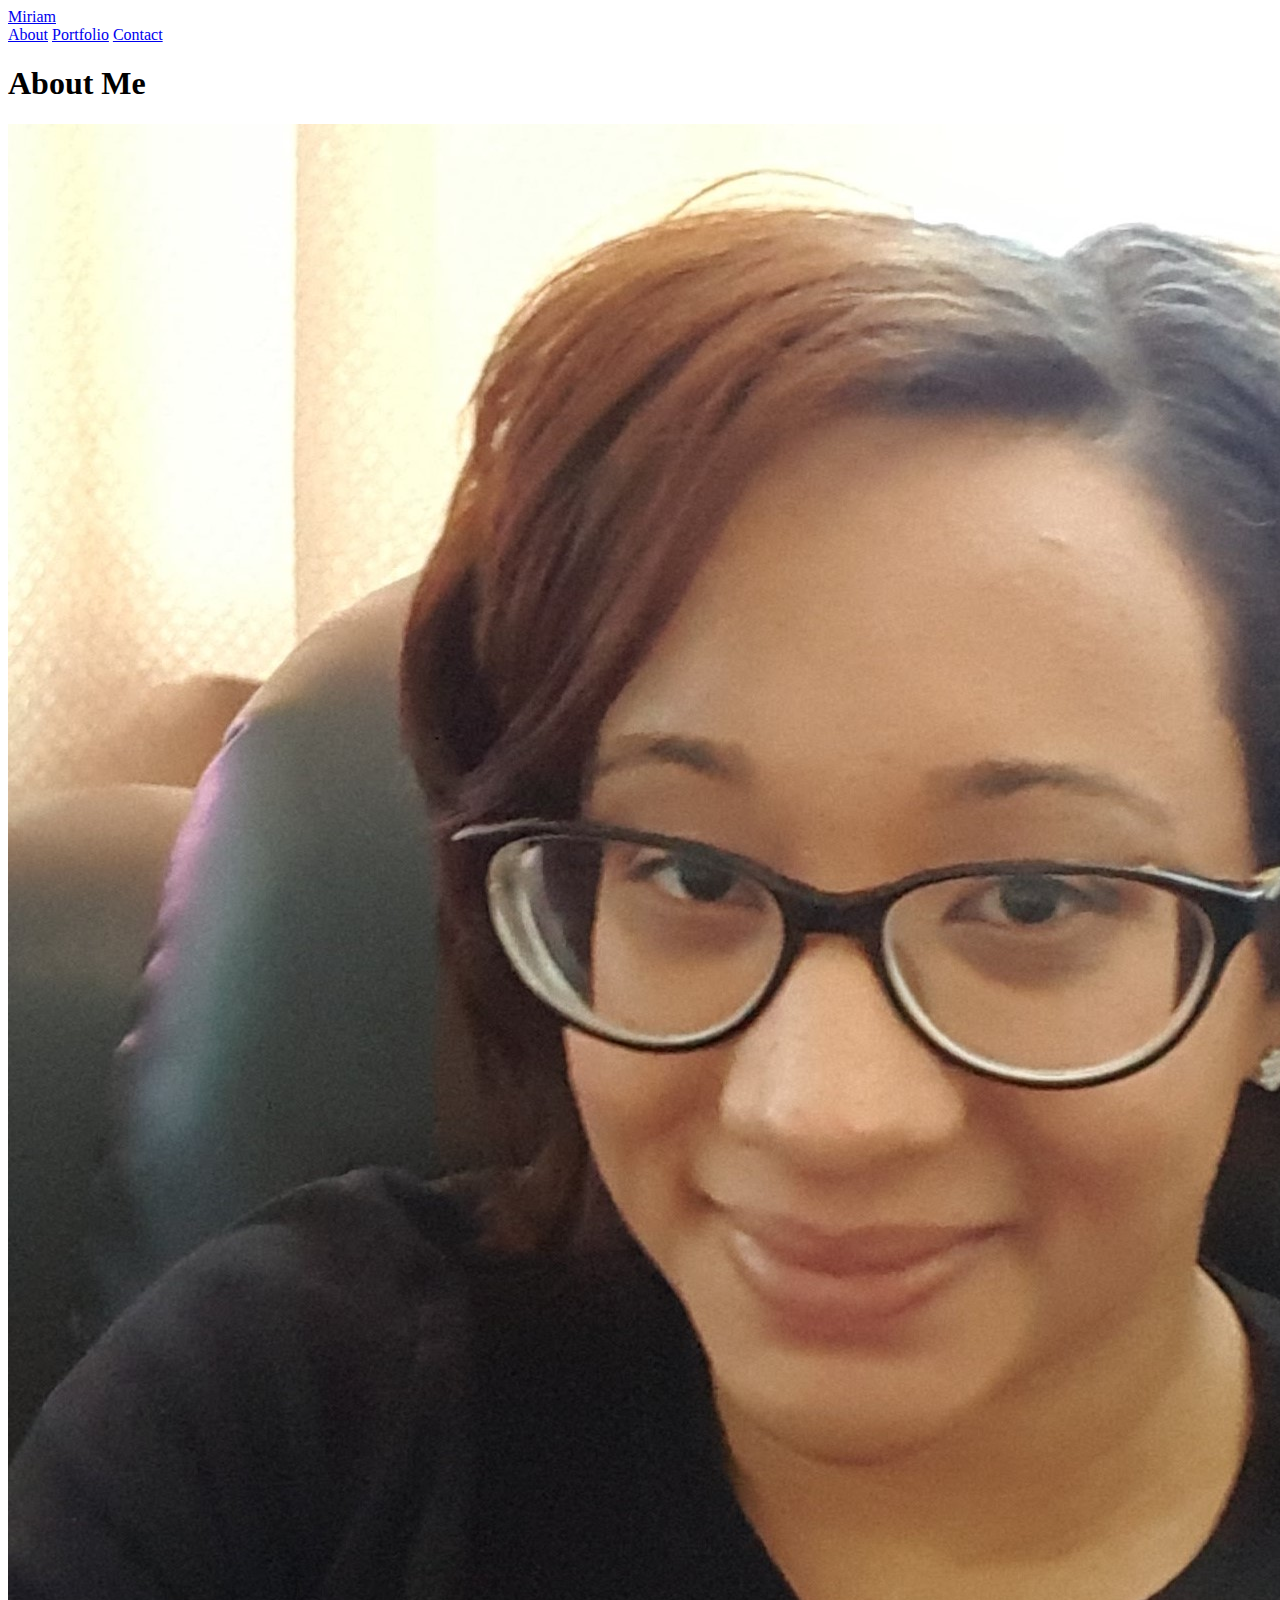
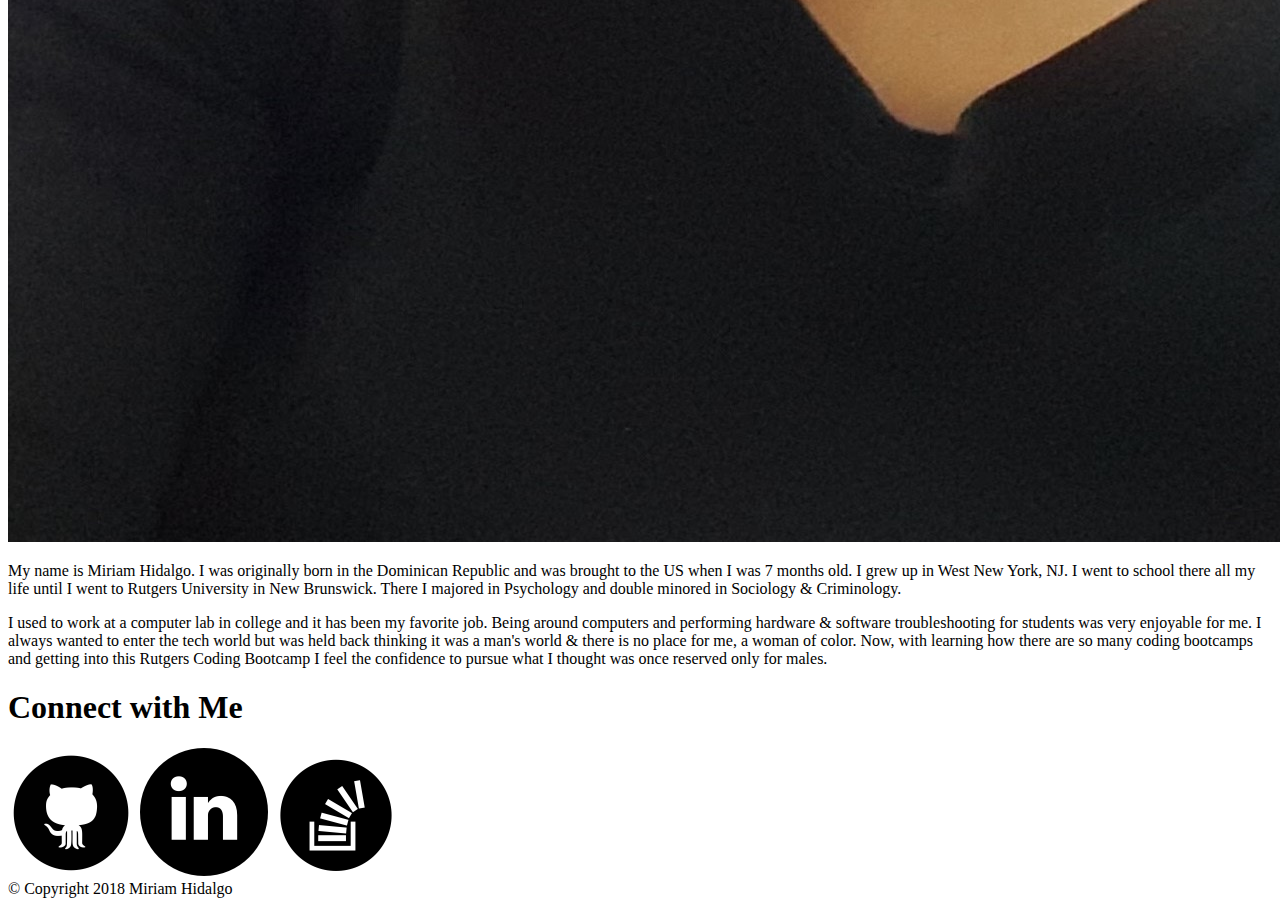
==== index.html @ dcd807e3 "initial site files" ====
<!DOCTYPE html>
<html>
<head>
    <meta charset="utf-8"/>
    <title>About Me</title>
    <link rel="stylesheet" type="text/css" href="main.css"/>
</head>

<body>
    <header id="masterhead">
        <div class="container">
            <a href="index.html" id="logo">Miriam</a>
            <nav>
                <a href="index.html">About</a>
                <a href="portfolio.html">Portfolio</a>
                <a href="contact.html">Contact</a>
            </nav>
        </div>
    </header>

    <div id="main-container" class="container">
        <section class="main-container">
            <h1>About Me</h1>

            <img src="assets/images/IMG_20180203_141115.jpg" class="auth-image" alt="Miriam's Profile Picture">

            <p>My name is Miriam Hidalgo. I was originally born in the Dominican Republic and was brought to the US when I was 7 months old. I grew up in West New York, NJ. I went to school there all my life until I went to Rutgers University in New Brunswick. There I majored in Psychology and double minored in Sociology & Criminology.</p>

            <p>I used to work at a computer lab in college and it has been my favorite job. Being around computers and performing hardware & software troubleshooting for students was very enjoyable for me. I always wanted to enter the tech world but was held back thinking it was a man's world & there is no place for me, a woman of color. Now, with learning how there are so many coding bootcamps and getting into this Rutgers Coding Bootcamp I feel the confidence to pursue what I thought was once reserved only for males.</p>

        </section> 
        
        <section class="sidebar"> 
            <div id="connect">
                <h1>Connect with Me</h1>

                <img src="assets/images/github_circle_black-128.png" class="social" alt="Github">
                <img src="assets/images/online_social_media_linked_in-128.png" class="social" alt="Linkedin">
                <img src="assets/images/stackoverflow_rounded-128.png" class="social" alt="Stack Overflow">
            </div>
        </section>
    </div>

    <footer>
        <div class="container">
            &copy; Copyright 2018 Miriam Hidalgo
        </div>
    </footer>
    
</body>
</html>
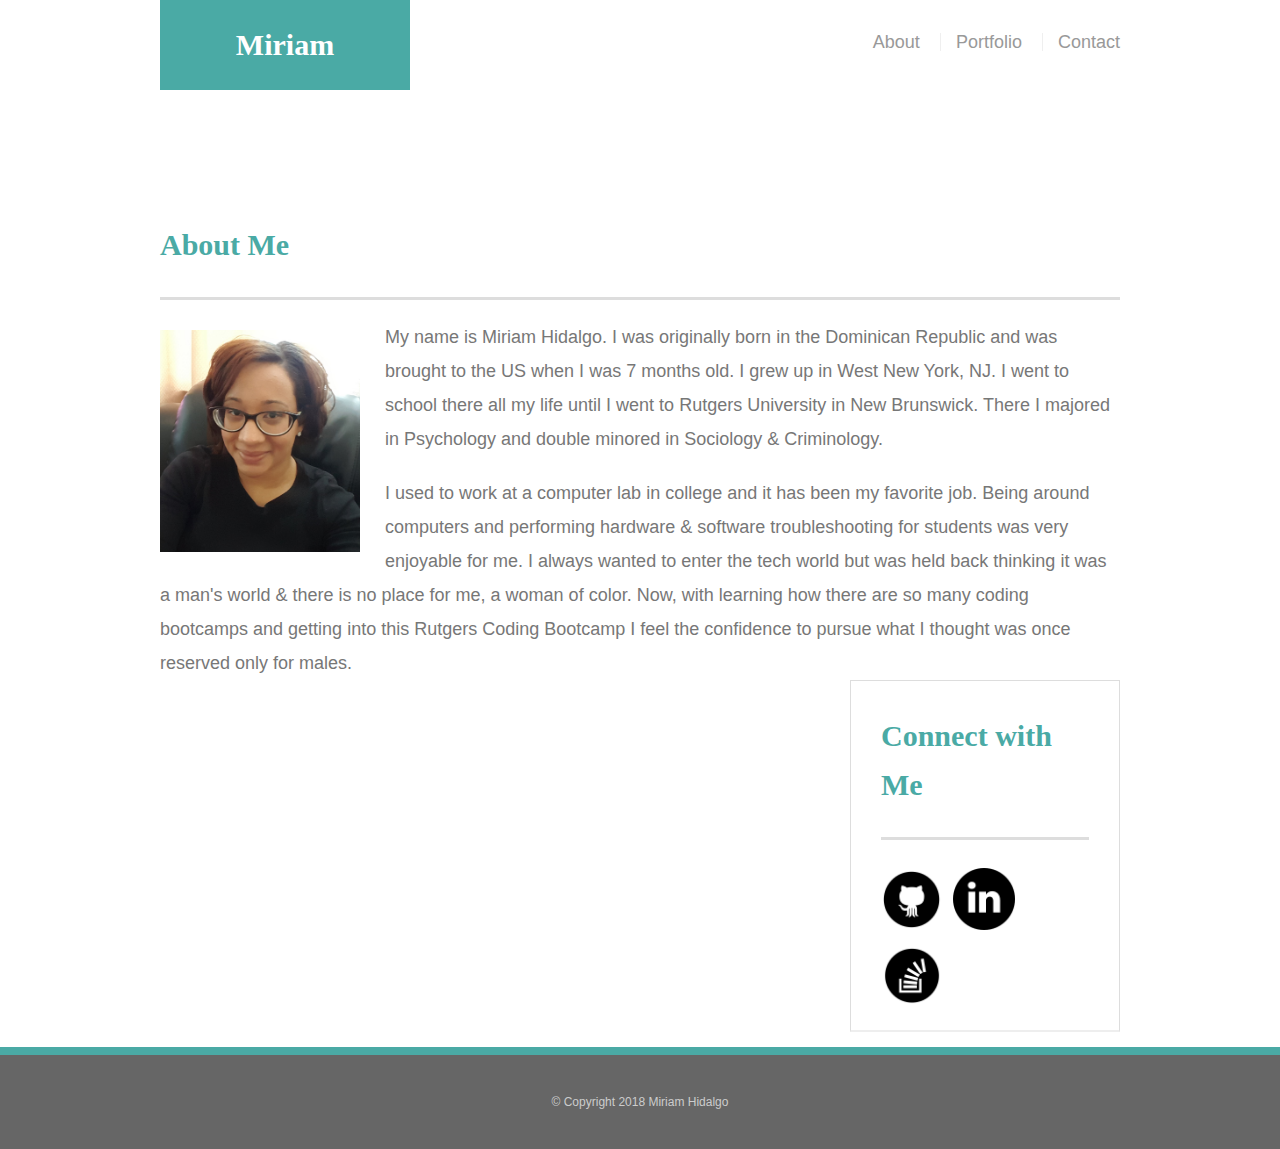
==== commit 0ab30fc1: "initial site files" ====
--- a/index.html
+++ b/index.html
@@ -1,9 +1,9 @@
 <!DOCTYPE html>
 <html>
 <head>
-    <meta charset="utf-8"/>
     <title>About Me</title>
-    <link rel="stylesheet" type="text/css" href="main.css"/>
+    <link rel="stylesheet" type="text/css" href="assets/css/reset.css"/>
+    <link rel="stylesheet" type="text/css" href="assets/css/style.css"/>
 </head>
 
 <body>
--- a/assets/css/style.css
+++ b/assets/css/style.css
@@ -0,0 +1,218 @@
+* {
+    box-sizing: border-box;
+}
+
+body{
+    background: url(assets/images/dust_scratches/dust_scratches.png);
+    font-size: 18px;
+    line-height: 34px;
+    font-family: Arial, Helvetica, sans-serif;
+    color: #777;
+}
+
+.container {
+    width: 100%;
+    max-width: 960px;
+    margin: 0 auto;
+    clear: both;
+}
+
+h1, h2, h3, p {
+    margin-bottom: 20px;
+}
+
+p:last-child{
+    margin-bottom: 0;
+}
+
+h1, h2, h3 {
+    font-family: Georgia, 'Times New Roman', Times, serif;
+    font-weight: 700;
+    color: #4aaaa5;
+}
+
+h1 {
+    font-size: 30px;
+    line-height: 49px;
+    border-bottom: 3px solid #ddd;
+    padding-bottom: 28px;
+}
+
+h2, h3 {
+    font-size:22px;
+}
+
+/*header*/
+
+#masthead {
+    background: #fff;
+    margin: 0 0 30px;
+    z-index: 99;
+    color: #fff;
+    overflow: auto;
+    border-bottom: 2px solid #ccc;
+    position: fixed;
+    width: 100%;
+}
+
+#logo {
+    width: 250px;
+    height: 90px;
+    background: #4aaaa5;
+    float: left;
+    font-family: Georgia, 'Times New Roman', Times, serif;
+    text-align: center;
+    line-height: 90px;
+    color: #fff;
+    font-weight: 700;
+    font-size: 30px;
+    text-decoration: none;
+}
+
+nav {
+    float: right;
+    margin-top: 25px;
+}
+
+nav a {
+    color: #999;
+    text-decoration: none;
+    margin-left: 15px;
+    display: inline-block;
+    border-left: 1px solid #efefef;
+    padding-left: 15px;
+    line-height: 18px;
+}
+
+nav a:first-child{
+    border-left: 0 none;
+}
+
+/*maine*/
+#main-container{
+    padding-top: 130px;
+}
+
+.main-section {
+    background: #ffff;
+    padding: 30px;
+    margin: 0 0 40px 0;
+    width: 100%;
+    max-width: 650px;
+    float: left;
+    border: 1px solid #ddd;
+}
+
+.auth-image{
+    width: 200px;
+    height: auto;
+    margin-top: 10px;
+    float: left;
+    margin-right: 25px;
+}
+
+/*sidebar*/
+.sidebar {
+    background: #ffff;
+    padding: 30px;
+    width: 100%;
+    max-width: 270px;
+    float: right;
+    border: 1px solid #ddd;
+    margin-bottom: 20px;
+}
+
+h3, .sidebar, h2 {
+    border-bottom: 2px solid #eee;
+    padding-bottom: 20px;
+    margin-bottom: 15px;
+    line-height: 22px;
+}
+
+.social {
+    width: 62px;
+    height: 62px;
+    margin-top: 8px;
+    margin-right: 5px;
+}
+
+.social:last child{
+    margin-right: 0;
+}
+
+/*footers*/
+footer {
+    background:#666;
+    color: #fff;
+    padding: 30px 0;
+    clear: both;
+    border-top: 8px solid #4aaaa5;
+    color: #ccc;
+    font-size: 12px;
+    text-align: center;
+}
+
+/*portfolio*/
+.work {
+    width: 274px;
+    overflow: auto;
+    float: left;
+    margin: 20px 0 25px;
+}
+
+.work:nth-child(even) {
+    margin-right: 40px;
+}
+
+.work img {
+    width: 100%;
+    border: 0 none;
+    opacity: -8;
+}
+
+.work h3 {
+    border-bottom: 0;
+    background: #4aaaa5;
+    color: #fff;
+    text-align: center;
+    position: absolute;
+    bottom: 20px;
+    padding: 15px;
+    width: 100%;
+    line-height: 30px;
+    margin-bottom: 0;
+    font-weight: 300;
+}
+
+/*contact*/
+
+#contact-form ul {
+    margin-bottom: 20px;
+}
+
+#contact-form li {
+    margin-bottom: 10px;
+}
+
+label
+input[type=text],
+input[type=email],
+textarea {
+    height: 35px;
+    border: 1px solid #ddd;
+    padding: 0 10px;
+    font-size: 14px;
+}
+
+textarea {
+    height: 200px;
+}
+
+input[type=submit] {
+    background: #4aaaa5;
+    border: 0 none;
+    color: #fff;
+    font-size: 18px;
+    padding: 10px 30px;
+    cursor: pointer;
+}
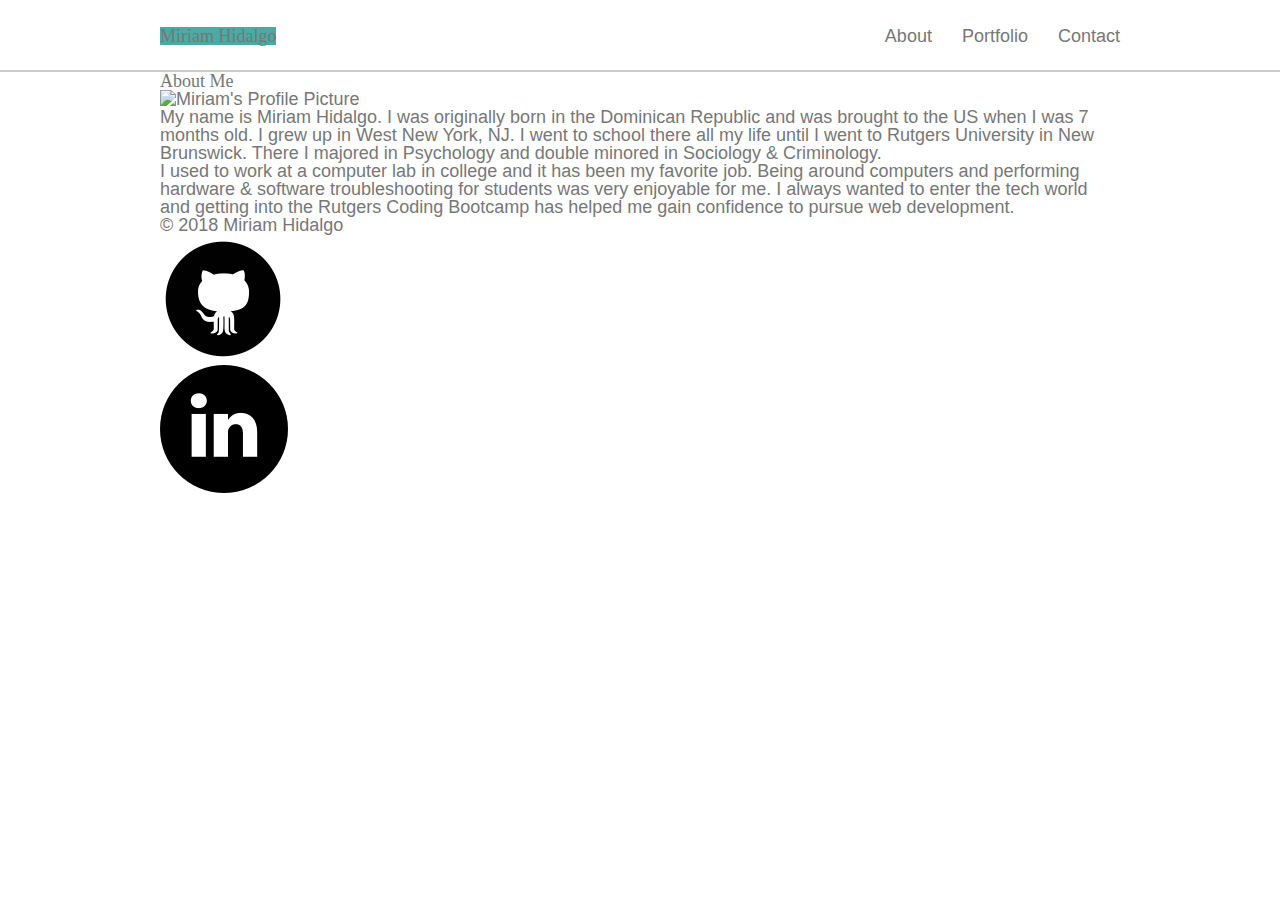
==== commit 099f0c80: "Refactor code in branch called 'basic'" ====
--- a/index.html
+++ b/index.html
@@ -1,51 +1,81 @@
 <!DOCTYPE html>
-<html>
-<head>
+<html lang="en">
+  <head>
+    <meta charset="UTF-8" />
+    <meta http-equiv="X-UA-Compatible" content="IE=edge" />
+    <meta name="viewport" content="width=device-width, initial-scale=1.0" />
     <title>About Me</title>
-    <link rel="stylesheet" type="text/css" href="assets/css/reset.css"/>
-    <link rel="stylesheet" type="text/css" href="assets/css/style.css"/>
-</head>
+    <link rel="stylesheet" type="text/css" href="assets/css/reset.css" />
+    <link rel="stylesheet" type="text/css" href="assets/css/style.css" />
+  </head>
 
-<body>
-    <header id="masterhead">
-        <div class="container">
-            <a href="index.html" id="logo">Miriam</a>
-            <nav>
-                <a href="index.html">About</a>
-                <a href="portfolio.html">Portfolio</a>
-                <a href="contact.html">Contact</a>
-            </nav>
-        </div>
+  <body>
+    <header>
+      <div class="container nav-bar">
+        <nav class="nav row">
+          <h1 class="nav-logo"><a href="index.html">Miriam Hidalgo</a></h1>
+
+          <ul class="nav-list row">
+            <li class="nav-item">
+              <a href="index.html" class="nav-link">About</a>
+            </li>
+            <li class="nav-item">
+              <a href="portfolio.html" class="nav-link">Portfolio</a>
+            </li>
+            <li class="nav-item">
+              <a href="contact.html" class="nav-link">Contact</a>
+            </li>
+          </ul>
+        </nav>
+      </div>
     </header>
 
-    <div id="main-container" class="container">
-        <section class="main-container">
-            <h1>About Me</h1>
+    <main class="main container">
+      <section class="intro">
+        <h1 class="intro-title">About Me</h1>
+        <div class="">
+          <img src="" class="intro-image" alt="Miriam's Profile Picture" />
+          <p class="intro-text">
+            My name is Miriam Hidalgo. I was originally born in the Dominican
+            Republic and was brought to the US when I was 7 months old. I grew
+            up in West New York, NJ. I went to school there all my life until I
+            went to Rutgers University in New Brunswick. There I majored in
+            Psychology and double minored in Sociology & Criminology.
+          </p>
+          <p class="intro-text">
+            I used to work at a computer lab in college and it has been my
+            favorite job. Being around computers and performing hardware &
+            software troubleshooting for students was very enjoyable for me. I
+            always wanted to enter the tech world and getting into the Rutgers
+            Coding Bootcamp has helped me gain confidence to pursue web
+            development.
+          </p>
+        </div>
+      </section>
+    </main>
 
-            <img src="assets/images/IMG_20180203_141115.jpg" class="auth-image" alt="Miriam's Profile Picture">
-
-            <p>My name is Miriam Hidalgo. I was originally born in the Dominican Republic and was brought to the US when I was 7 months old. I grew up in West New York, NJ. I went to school there all my life until I went to Rutgers University in New Brunswick. There I majored in Psychology and double minored in Sociology & Criminology.</p>
-
-            <p>I used to work at a computer lab in college and it has been my favorite job. Being around computers and performing hardware & software troubleshooting for students was very enjoyable for me. I always wanted to enter the tech world but was held back thinking it was a man's world & there is no place for me, a woman of color. Now, with learning how there are so many coding bootcamps and getting into this Rutgers Coding Bootcamp I feel the confidence to pursue what I thought was once reserved only for males.</p>
-
-        </section> 
-        
-        <section class="sidebar"> 
-            <div id="connect">
-                <h1>Connect with Me</h1>
-
-                <img src="assets/images/github_circle_black-128.png" class="social" alt="Github">
-                <img src="assets/images/online_social_media_linked_in-128.png" class="social" alt="Linkedin">
-                <img src="assets/images/stackoverflow_rounded-128.png" class="social" alt="Stack Overflow">
-            </div>
-        </section>
-    </div>
-
-    <footer>
-        <div class="container">
-            &copy; Copyright 2018 Miriam Hidalgo
-        </div>
+    <footer class="footer">
+      <div class="container">
+        <ul class="footer-list">
+          <li class="">&copy; 2018 Miriam Hidalgo</li>
+        </ul>
+        <ul class="footer-list">
+          <li class="footer-item">
+            <img
+              src="assets/images/github_circle_black-128.png"
+              class="footer-link"
+              alt="Github"
+            />
+          </li>
+          <li class="footer-item">
+            <img
+              src="assets/images/online_social_media_linked_in-128.png"
+              class="footer-link"
+              alt="Linkedin"
+            />
+          </li>
+        </ul>
+      </div>
     </footer>
-    
-</body>
-</html>+  </body>
+</html>
--- a/assets/css/style.css
+++ b/assets/css/style.css
@@ -1,218 +1,78 @@
-* {
-    box-sizing: border-box;
+*,
+*::before,
+*::after {
+  box-sizing: border-box;
 }
 
-body{
-    background: url(assets/images/dust_scratches/dust_scratches.png);
-    font-size: 18px;
-    line-height: 34px;
-    font-family: Arial, Helvetica, sans-serif;
-    color: #777;
+/* 1. Colors _Pro-tip: Use the [Eye Dropper](https://chrome.google.com/webstore/detail/eye-dropper/hmdcmlfkchdmnmnmheododdhjedfccka) Chrome extension to find the colors used on web pages._
+   * Teal color (used for headings and backgrounds): `#4aaaa5`
+   * Regular font color (used for paragraphs and all text besides the headings): `#777777`
+   * Main header background color: `#ffffff`
+   * Main header border color: `#cccccc`
+   * Footer background color: `#666666`
+   * Main content background color: `#ffffff`
+   * Main content border color: `#dddddd`
+
+2. Fonts:
+   * For heading fonts use `font-family: 'Georgia', Times, Times New Roman, serif;`.
+   * For all other fonts use `'Arial', 'Helvetica Neue', Helvetica, sans-serif;`. */
+
+body {
+  margin: 0;
+  font-family: Arial, Helvetica, sans-serif;
+  font-size: 1.125rem;
+  color: #777777;
+}
+
+a {
+  text-decoration: none;
+  color: #777777;
+}
+
+ul {
+  list-style-type: none;
+  margin: 0;
+  padding: 0;
+}
+
+img {
+  max-width: 100%;
+}
+
+h1 {
+  font-family: Georgia, "Times New Roman", Times, serif;
 }
 
 .container {
-    width: 100%;
-    max-width: 960px;
-    margin: 0 auto;
-    clear: both;
+  width: 80%;
+  max-width: 960px;
+  margin: 0 auto;
 }
 
-h1, h2, h3, p {
-    margin-bottom: 20px;
+.row {
+  display: flex;
 }
 
-p:last-child{
-    margin-bottom: 0;
+header {
+  /* display: block; */
+  height: 4em;
+  padding: 1.5em 0;
+  background-color: white;
+  border-bottom: 2px solid #cccccc;
 }
 
-h1, h2, h3 {
-    font-family: Georgia, 'Times New Roman', Times, serif;
-    font-weight: 700;
-    color: #4aaaa5;
+/* Navbar */
+.nav {
+  justify-content: space-between;
 }
 
-h1 {
-    font-size: 30px;
-    line-height: 49px;
-    border-bottom: 3px solid #ddd;
-    padding-bottom: 28px;
+.nav-logo {
+  margin: 0;
+  padding: 0;
+  background-color: #4aaaa5;
+  height: 100%;
 }
 
-h2, h3 {
-    font-size:22px;
+.nav-item + .nav-item {
+  margin-left: 1.875rem;
 }
-
-/*header*/
-
-#masthead {
-    background: #fff;
-    margin: 0 0 30px;
-    z-index: 99;
-    color: #fff;
-    overflow: auto;
-    border-bottom: 2px solid #ccc;
-    position: fixed;
-    width: 100%;
-}
-
-#logo {
-    width: 250px;
-    height: 90px;
-    background: #4aaaa5;
-    float: left;
-    font-family: Georgia, 'Times New Roman', Times, serif;
-    text-align: center;
-    line-height: 90px;
-    color: #fff;
-    font-weight: 700;
-    font-size: 30px;
-    text-decoration: none;
-}
-
-nav {
-    float: right;
-    margin-top: 25px;
-}
-
-nav a {
-    color: #999;
-    text-decoration: none;
-    margin-left: 15px;
-    display: inline-block;
-    border-left: 1px solid #efefef;
-    padding-left: 15px;
-    line-height: 18px;
-}
-
-nav a:first-child{
-    border-left: 0 none;
-}
-
-/*maine*/
-#main-container{
-    padding-top: 130px;
-}
-
-.main-section {
-    background: #ffff;
-    padding: 30px;
-    margin: 0 0 40px 0;
-    width: 100%;
-    max-width: 650px;
-    float: left;
-    border: 1px solid #ddd;
-}
-
-.auth-image{
-    width: 200px;
-    height: auto;
-    margin-top: 10px;
-    float: left;
-    margin-right: 25px;
-}
-
-/*sidebar*/
-.sidebar {
-    background: #ffff;
-    padding: 30px;
-    width: 100%;
-    max-width: 270px;
-    float: right;
-    border: 1px solid #ddd;
-    margin-bottom: 20px;
-}
-
-h3, .sidebar, h2 {
-    border-bottom: 2px solid #eee;
-    padding-bottom: 20px;
-    margin-bottom: 15px;
-    line-height: 22px;
-}
-
-.social {
-    width: 62px;
-    height: 62px;
-    margin-top: 8px;
-    margin-right: 5px;
-}
-
-.social:last child{
-    margin-right: 0;
-}
-
-/*footers*/
-footer {
-    background:#666;
-    color: #fff;
-    padding: 30px 0;
-    clear: both;
-    border-top: 8px solid #4aaaa5;
-    color: #ccc;
-    font-size: 12px;
-    text-align: center;
-}
-
-/*portfolio*/
-.work {
-    width: 274px;
-    overflow: auto;
-    float: left;
-    margin: 20px 0 25px;
-}
-
-.work:nth-child(even) {
-    margin-right: 40px;
-}
-
-.work img {
-    width: 100%;
-    border: 0 none;
-    opacity: -8;
-}
-
-.work h3 {
-    border-bottom: 0;
-    background: #4aaaa5;
-    color: #fff;
-    text-align: center;
-    position: absolute;
-    bottom: 20px;
-    padding: 15px;
-    width: 100%;
-    line-height: 30px;
-    margin-bottom: 0;
-    font-weight: 300;
-}
-
-/*contact*/
-
-#contact-form ul {
-    margin-bottom: 20px;
-}
-
-#contact-form li {
-    margin-bottom: 10px;
-}
-
-label
-input[type=text],
-input[type=email],
-textarea {
-    height: 35px;
-    border: 1px solid #ddd;
-    padding: 0 10px;
-    font-size: 14px;
-}
-
-textarea {
-    height: 200px;
-}
-
-input[type=submit] {
-    background: #4aaaa5;
-    border: 0 none;
-    color: #fff;
-    font-size: 18px;
-    padding: 10px 30px;
-    cursor: pointer;
-}
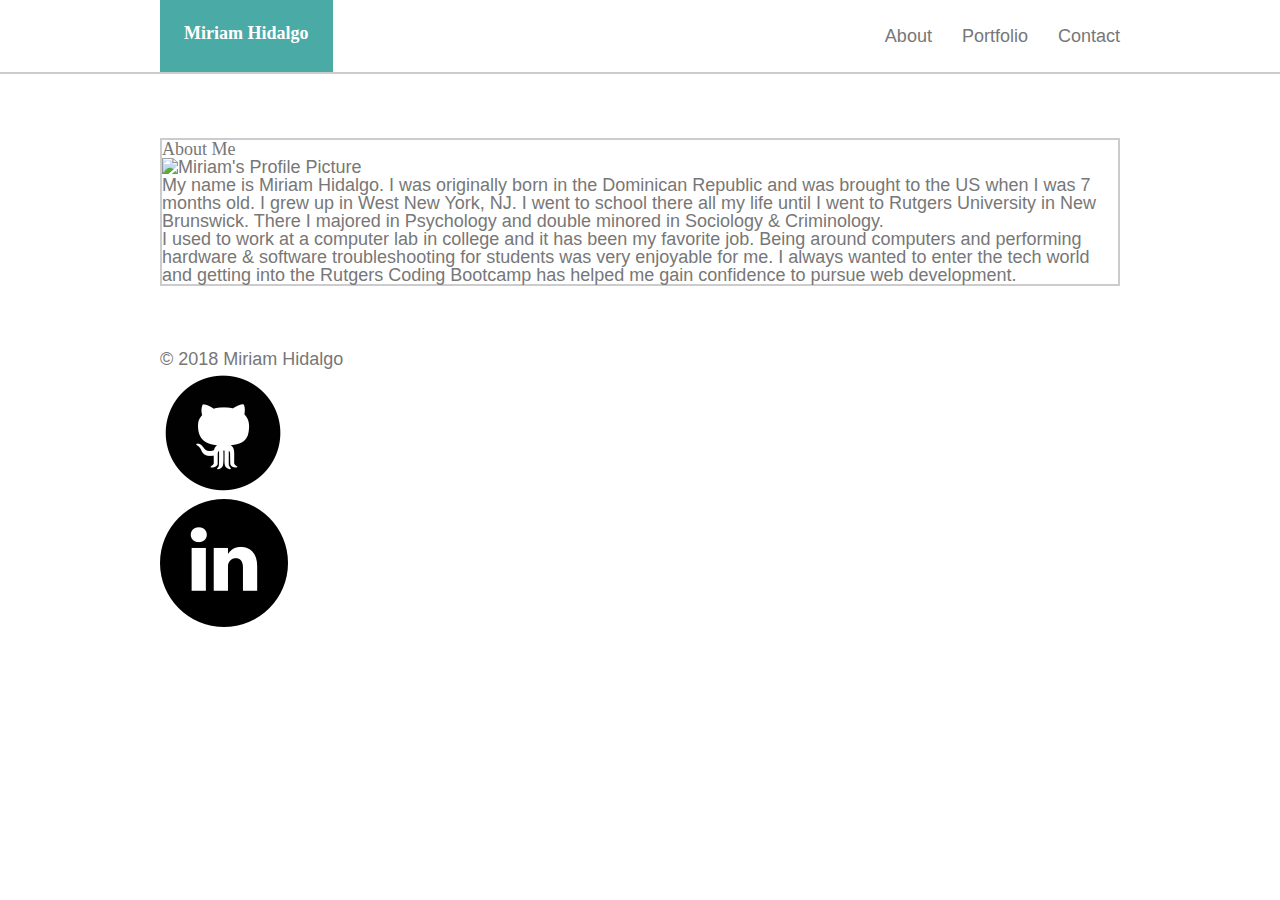
==== commit 5e7dc44c: "Updated style.css" ====
--- a/index.html
+++ b/index.html
@@ -13,17 +13,19 @@
     <header>
       <div class="container nav-bar">
         <nav class="nav row">
-          <h1 class="nav-logo"><a href="index.html">Miriam Hidalgo</a></h1>
+          <h1 class="nav__logo">
+            <a href="index.html" class="nav__name">Miriam Hidalgo</a>
+          </h1>
 
-          <ul class="nav-list row">
-            <li class="nav-item">
-              <a href="index.html" class="nav-link">About</a>
+          <ul class="nav__list row">
+            <li class="nav__item">
+              <a href="index.html" class="nav__link">About</a>
             </li>
-            <li class="nav-item">
-              <a href="portfolio.html" class="nav-link">Portfolio</a>
+            <li class="nav__item">
+              <a href="portfolio.html" class="nav__link">Portfolio</a>
             </li>
-            <li class="nav-item">
-              <a href="contact.html" class="nav-link">Contact</a>
+            <li class="nav__item">
+              <a href="contact.html" class="nav__link">Contact</a>
             </li>
           </ul>
         </nav>
--- a/assets/css/style.css
+++ b/assets/css/style.css
@@ -54,25 +54,38 @@
 }
 
 header {
-  /* display: block; */
-  height: 4em;
-  padding: 1.5em 0;
   background-color: white;
   border-bottom: 2px solid #cccccc;
+  margin-bottom: 4rem;
 }
 
 /* Navbar */
 .nav {
   justify-content: space-between;
+  align-items: center;
+  height: 4em;
 }
 
-.nav-logo {
-  margin: 0;
-  padding: 0;
-  background-color: #4aaaa5;
-  height: 100%;
+.nav__logo {
+  display: inherit;
+  align-items: center;
 }
 
-.nav-item + .nav-item {
+.nav__name {
+  color: white;
+  background-color: #4aaaa5;
+  height: 4em;
+  padding: 1.5rem;
+  font-weight: bold;
+  font-size: 1em;
+}
+
+.nav__item + .nav__item {
   margin-left: 1.875rem;
 }
+
+/* main */
+.main {
+  margin-bottom: 4rem;
+  border: 2px solid #cccccc;
+}
